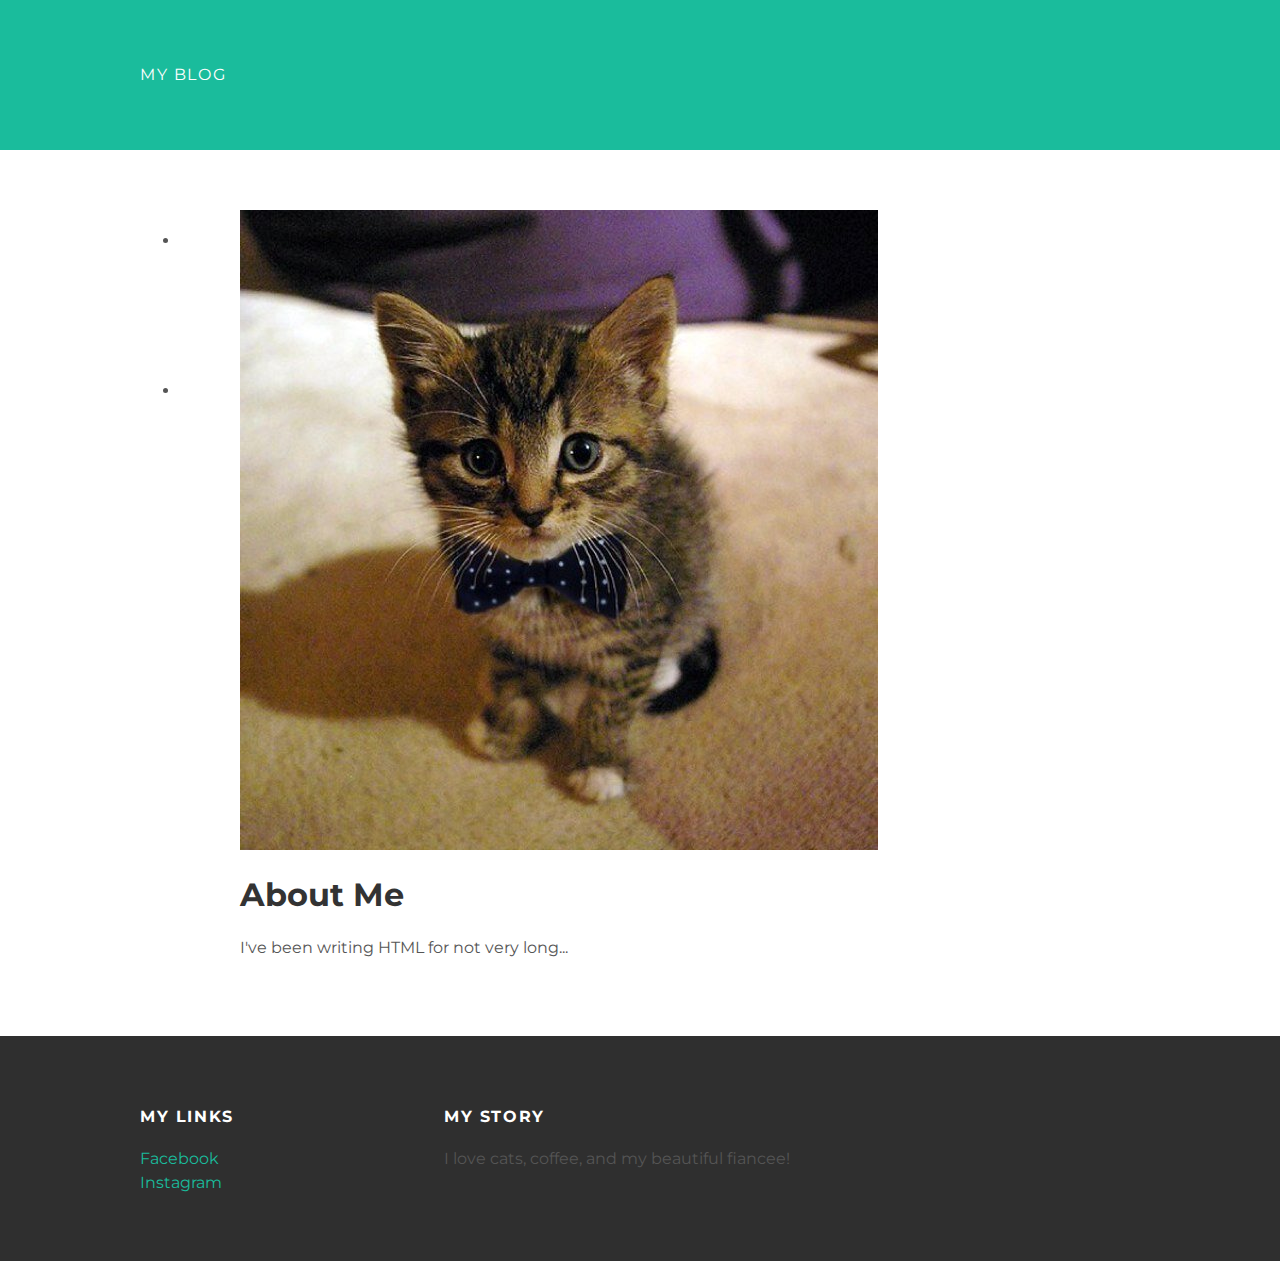
==== about.html @ e2bf8c6f "Add files via upload" ====
<!DOCTYPE html>
<html>
  <head>
    <title>My Blog</title>
    <link rel="stylesheet"
  type="text/css" href="styles.css">
  </head>
  <body>
    <div id="header">
      <div class="container">
        <a href="index.html">My Blog</a>
        <ul>
          <li><a href="about.html">About</li>
          <li><a href="contact.html">Contact</a></li>
        </ul>
      </div>
    </div>
    <div id="content">
      <div class="container">
        <div class="about">
          <div class="about-author">
            <img src="me.jpeg">
          </div>
          <h1 class="about-title">About Me</h1>
          <div class="about-content">
            <p>I've been writing HTML for not very long...</p>
          </div>
        </div>
      </div>
    </div>
    <div id="footer">
      <div class="container">
        <div class="column">
          <h4>My Links</h4>
          <p>
            <a href="https://www.facebook.com/gimmethecoffee">Facebook</a>
            <br>
            <a href="https://www.instagram.com/elikaspari/?hl=en">Instagram</a>
          </p>
        </div>
        <div class="column">
          <h4>My Story</h4>
          <p>I love cats, coffee, and my beautiful fiancee!</p>
        </div>
      </div>
    </div>
  </body>
</html>
---- styles.css ----
@import url(http://fonts.googleapis.com/css?family=Montserrat:400,700);

body {
  color: #555;
  margin: 0;

  font-family: 'Montserrat',
sans-serif;
}
#header {
  background-color: #1abc9c;
  height: 150px;
  line-height: 150px;
}
#header a {
  color: white;
  text decoration: none;
  text-transform: uppercase;
  letter-spacing: 0.1em;
}
#header a:hover {
  color: #222;
}
#header-title {
  display: block;
  float: left;
  font-size: 20px;
  font-weight: bold;
}
#header-nav {
  display: block;
  float: right;
  margin-top: 0;
}
#header-nav li {
  display: inline;
  padding-left: 20px;
}
.container {
  max-width: 1000px;
  margin: 0 auto;
}
#footer {
  background-color: #2f2f2f;
  padding: 50px 0;
}
.column {
  min-width: 300px;
  display: inline-block;
  vertical-align: top;
}
#footer h4 {
  color: white;
  text-transform: uppercase;
  letter-spacing: 0.1em;
}
#footer p {
  color; white;
}
a {
  color: #1abc9c;
  text-decoration: none;
}
a:hover {
  color: #F6A623;
}
.post, .about {
  max-width: 800px;
  margin: 0 auto;
  padding: 60px 0;
}
.post-author img {
  width: 50px;
  height: 50px;
  vertical-align: middle;
  border-radius: 50%;
}
.post-author span {
  margin-left: 16px;
}
.post-date {
  color: #D2D2D2;

  font-size: 14px;
  font-weight: bold;
  text-transform: uppercase;
  letter-spacing: 0.1em;
}
h1, h2, h3, h4 {
  color: #333;
}
p {
  line-height: 1.5;
}
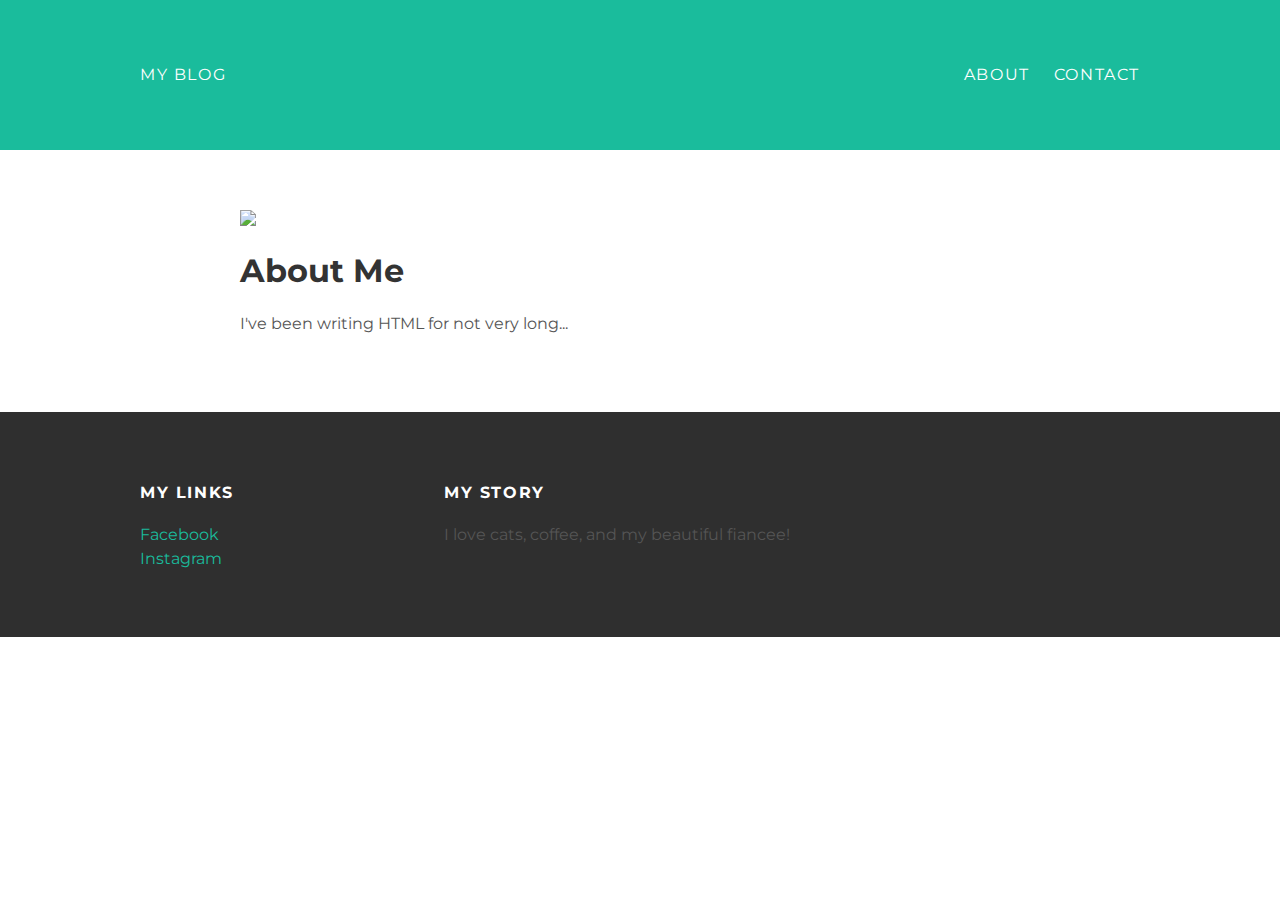
==== commit 93a4c17e: "Add files via upload" ====
--- a/about.html
+++ b/about.html
@@ -9,9 +9,9 @@
     <div id="header">
       <div class="container">
         <a href="index.html">My Blog</a>
-        <ul>
-          <li><a href="about.html">About</li>
-          <li><a href="contact.html">Contact</a></li>
+        <ul id="header-nav">
+          <li><a href="about.html">About</a></li>
+          <li><a href="mailto:eli.kaspari@gmail.com">Contact</a></li>
         </ul>
       </div>
     </div>
@@ -19,7 +19,7 @@
       <div class="container">
         <div class="about">
           <div class="about-author">
-            <img src="me.jpeg">
+            <img src="me.jpg">
           </div>
           <h1 class="about-title">About Me</h1>
           <div class="about-content">
--- a/styles.css
+++ b/styles.css
@@ -70,8 +70,8 @@
   padding: 60px 0;
 }
 .post-author img {
-  width: 50px;
-  height: 50px;
+  width: 100px;
+  height: 100px;
   vertical-align: middle;
   border-radius: 50%;
 }
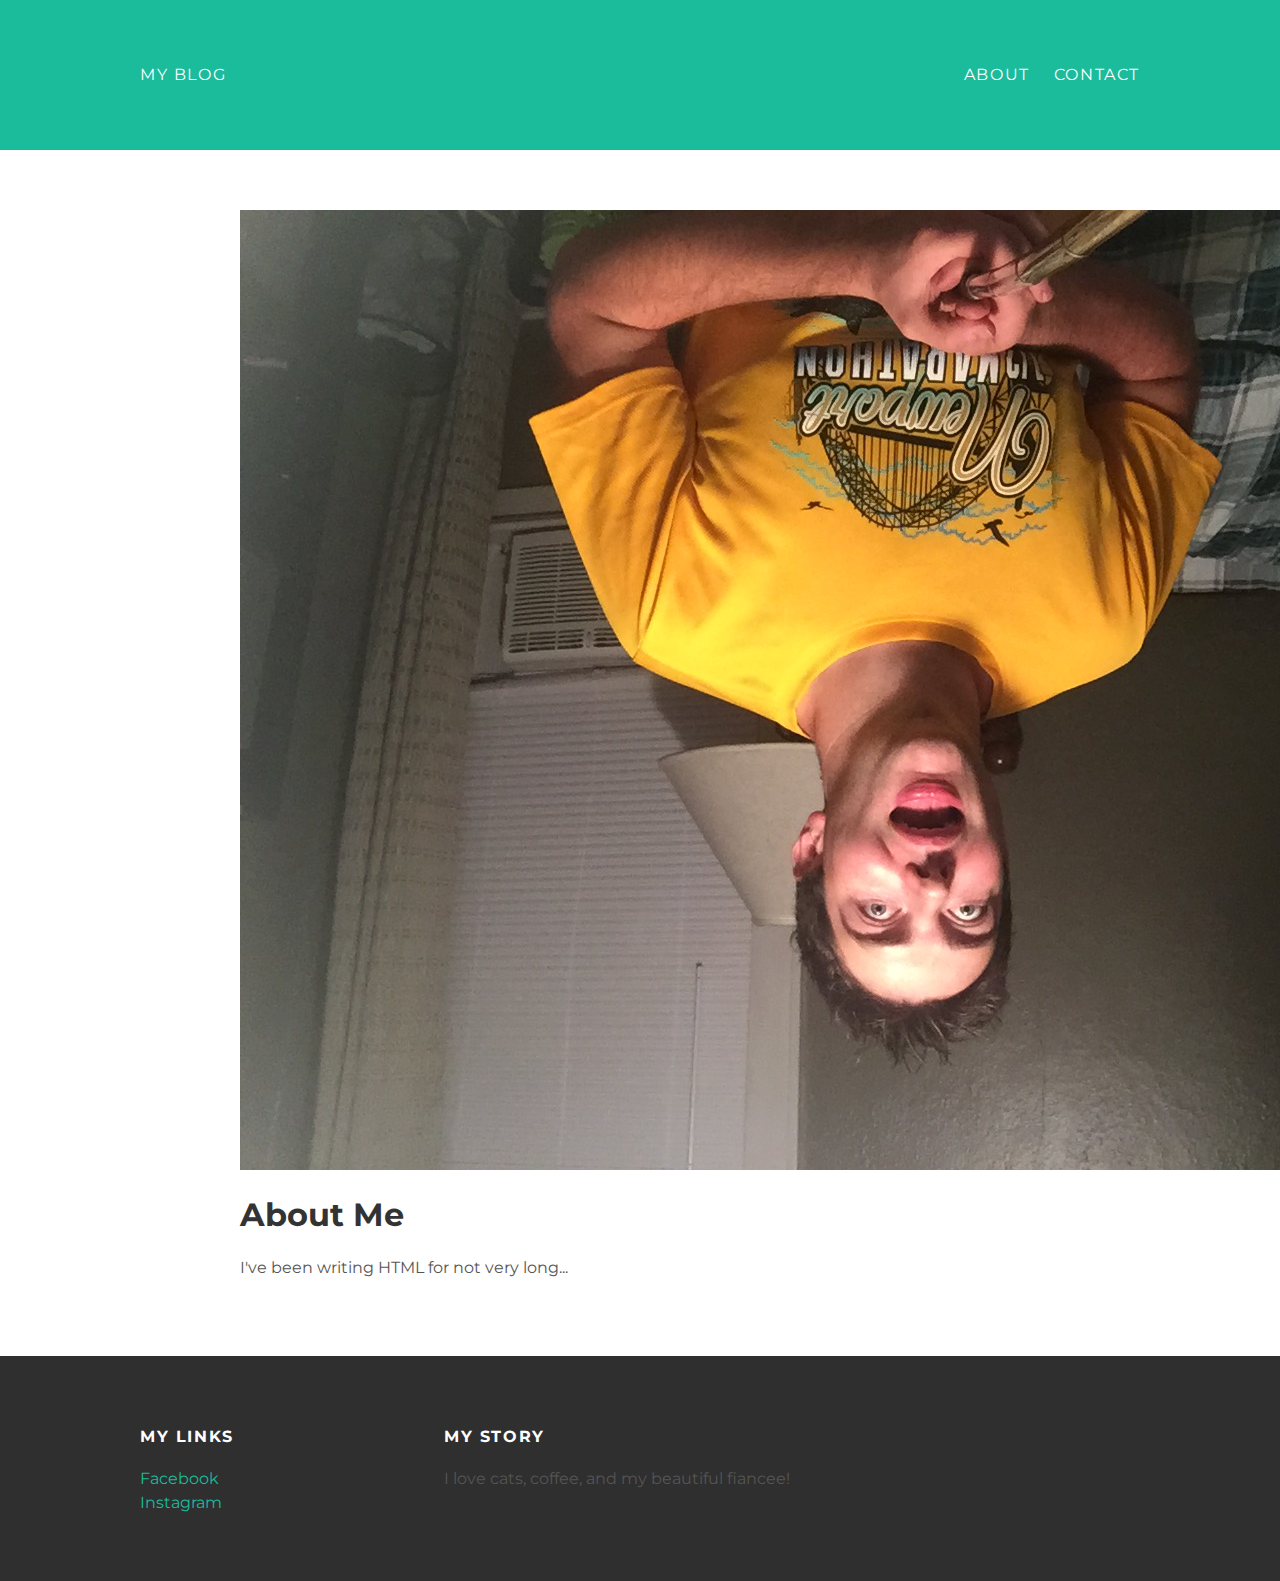
==== commit 75b34758: "Update about.html" ====
--- a/about.html
+++ b/about.html
@@ -19,7 +19,7 @@
       <div class="container">
         <div class="about">
           <div class="about-author">
-            <img src="me.jpg">
+            <img src="me.JPG">
           </div>
           <h1 class="about-title">About Me</h1>
           <div class="about-content">
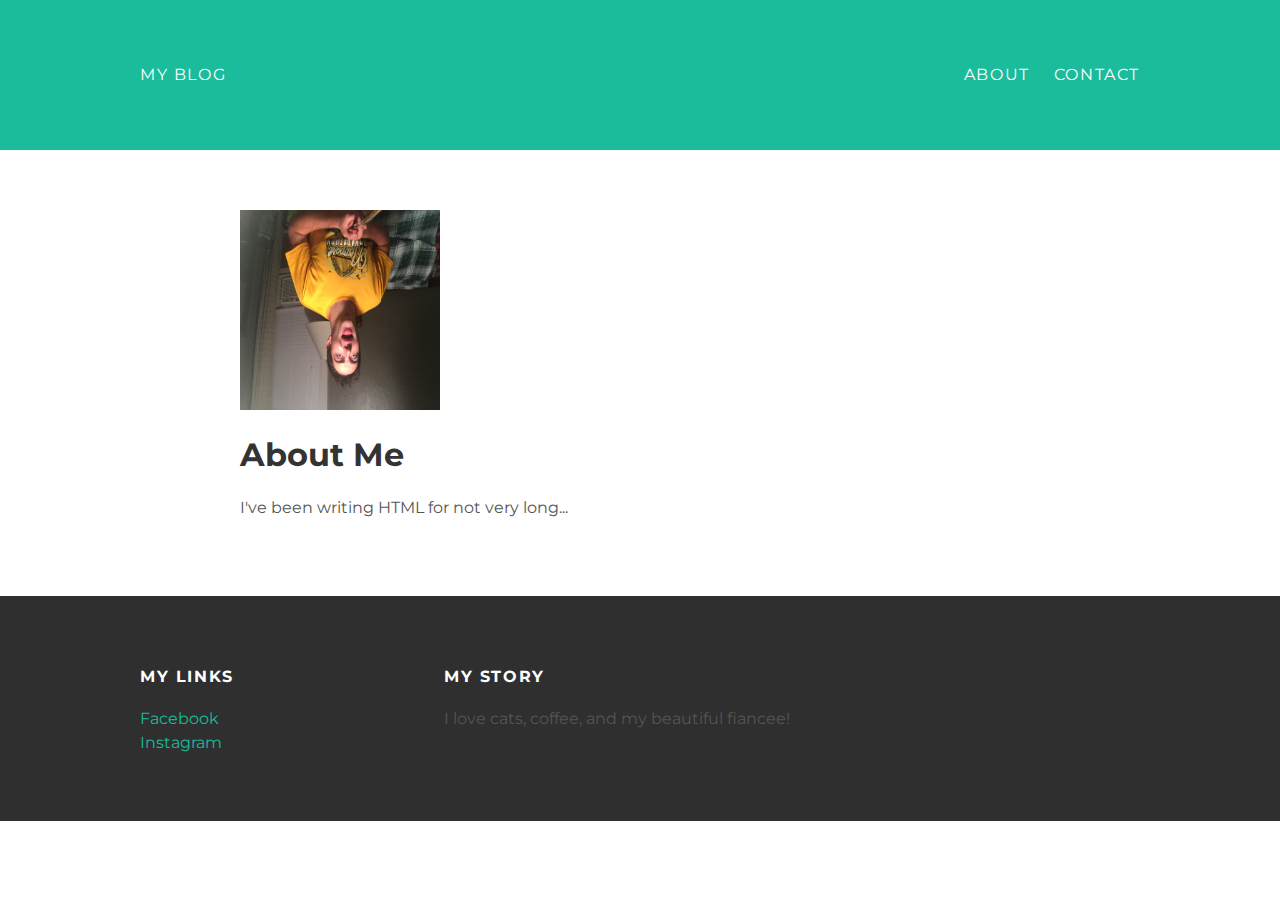
==== commit a44c0e43: "Update about.html" ====
--- a/about.html
+++ b/about.html
@@ -19,7 +19,7 @@
       <div class="container">
         <div class="about">
           <div class="about-author">
-            <img src="me.JPG">
+            <img src="me.JPG" style="width:200px;height:200px;">
           </div>
           <h1 class="about-title">About Me</h1>
           <div class="about-content">
--- a/styles.css
+++ b/styles.css
@@ -92,3 +92,7 @@
 p {
   line-height: 1.5;
 }
+.me img {
+  height: 500px;
+  width: 500px;
+}
